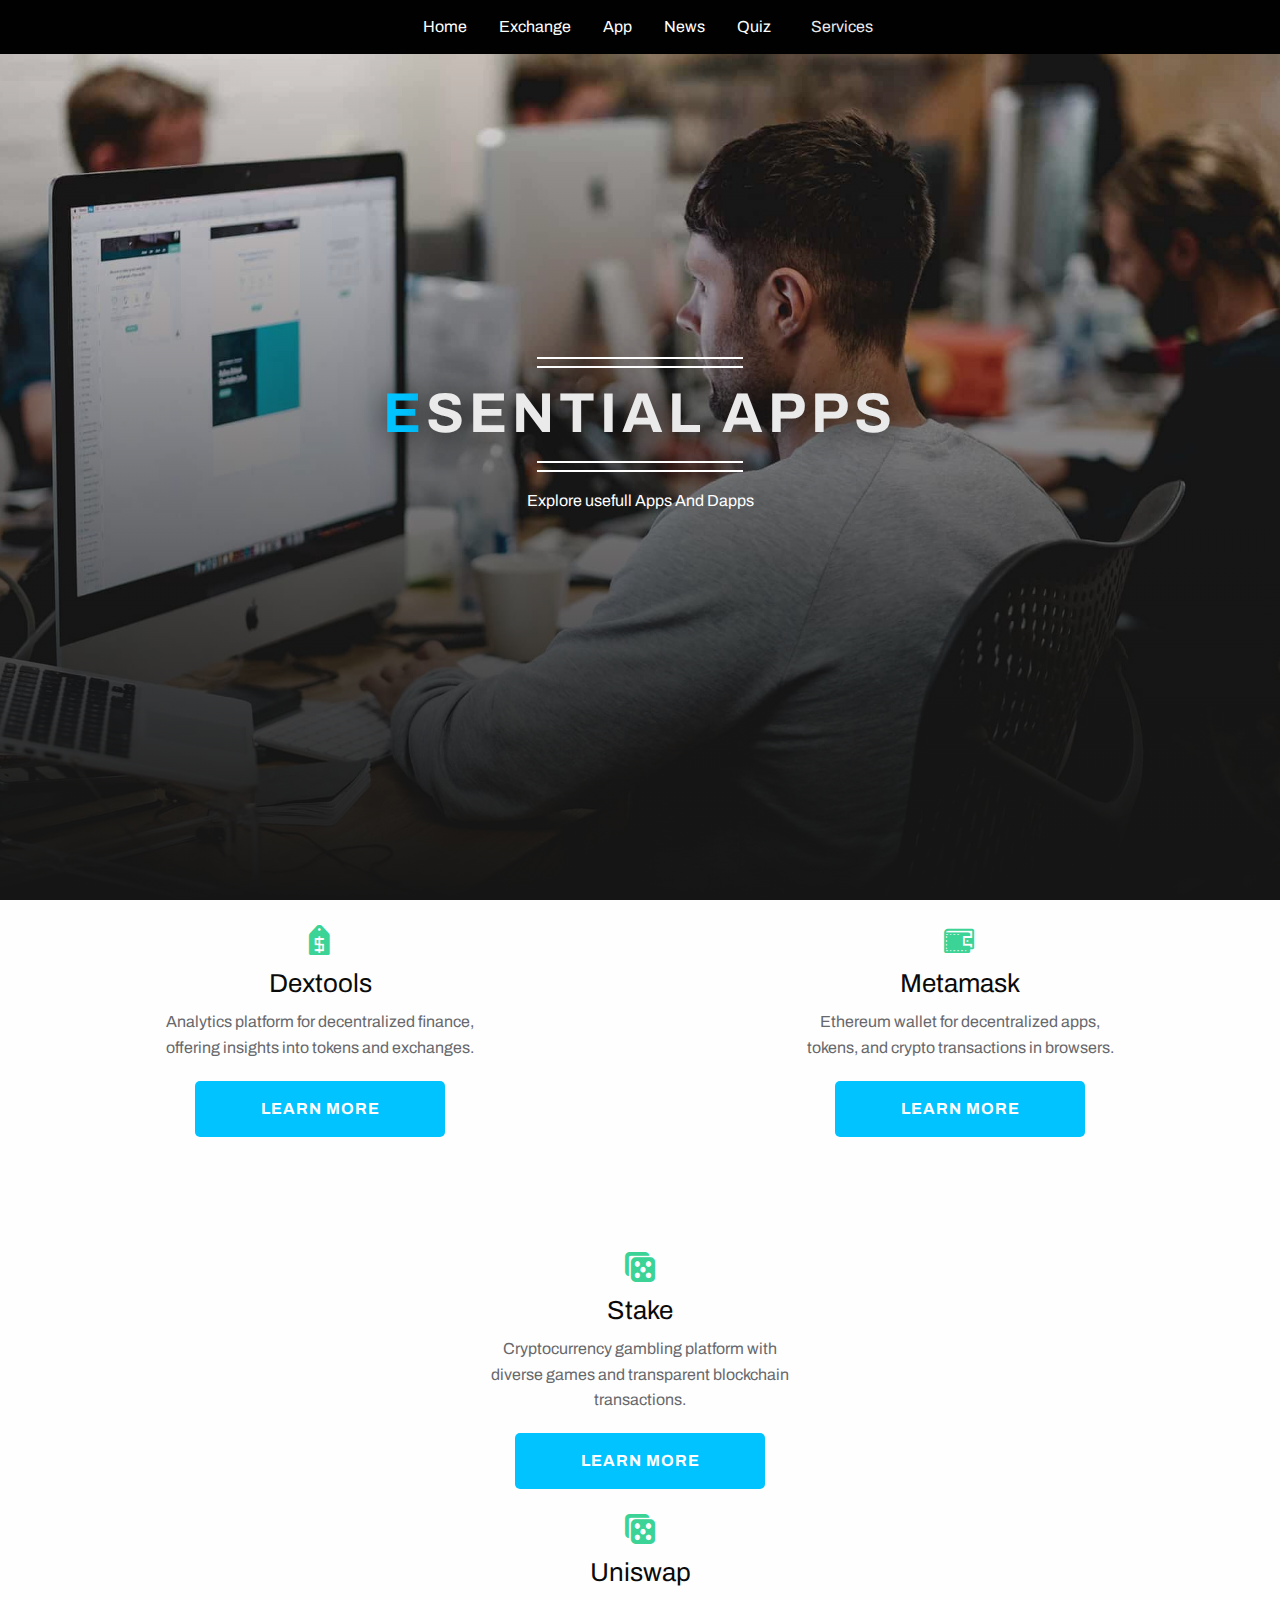
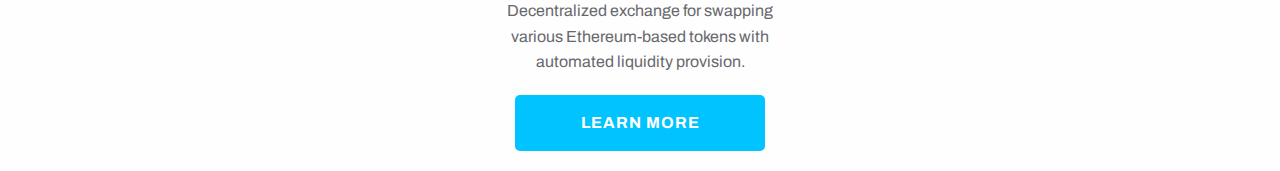
==== app.html @ aa42ee0e "Add files via upload" ====
<!DOCTYPE html>
<html lang="la">

<head>
  <meta charset="utf-8">
  <meta name="viewport" content="width=device-width, initial-scale=1.0">
  <meta name="generator" content="RSD 5.0.3541">
  <title>Services</title>
  <link rel="stylesheet" href="css/foundation.min.css">
  <link rel="stylesheet" href="css/wireframe-theme.min.css">
  <script>document.createElement( "picture" );</script>
  <script class="picturefill" async="async" src="js/picturefill.min.js"></script>
  <link rel="stylesheet" href="css/main.css">
  <link rel="stylesheet" href="https://fonts.googleapis.com/css?family=Archivo:400,500,b%7CRoboto">
</head>

<body class="no-js">
  <div class="container responsive-menu">
    <div class="container title-bar" data-responsive-toggle="realeutatemenu"><span class="glyph font-icon-menu button" data-responsive-menu="nav-menu" data-toggle=""><i class="coffeecup-icons-menu7"></i></span></div>
    <div class="container top-bar" id="realeutatemenu">
      <div class="container top-bar-left">
        <ul class="list-container menu dropdown">
          <li class="list-item-container menuitem">
            <a class="link-text menu-link" href="index.html">Home</a>
          </li>
          <li class="list-item-container menuitem">
            <a class="link-text menu-link smooth-scroll" href="exchange.html">Exchange</a>
          </li>
          <li class="list-item-container menuitem">
            <a class="link-text menu-link" href="app.html">App</a>
          </li>
          <li class="list-item-container menuitem">
            <a class="link-text menu-link smooth-scroll" href="News.html" title="">News</a>
          </li>
          <li class="list-item-container menuitem">
            <a class="link-text menu-link smooth-scroll" href="Quiz.html">Quiz</a>
          </li>
        </ul>
      </div>
      <a class="link-text text-link-1" href="services.html">&nbsp; &nbsp; &nbsp; &nbsp; Services</a>
    </div>
  </div>
  <div class="container hero-section-services">
    <div class="container header-image-holder">
      <div class="container large-container highlighted">
        <div class="rule">
          <hr>
        </div>
        <div class="rule">
          <hr>
        </div>
        <h1 class="main-heading" id="book-heading"><span class="heading-text-8">E</span><span class="heading-text-7">sential Apps</span></h1>
        <div class="rule">
          <hr>
        </div>
        <div class="rule">
          <hr>
        </div>
        <p class="paragraph intro-highlighted-paragraph">Explore usefull Apps And Dapps</p>
      </div>
    </div>
  </div>
  <div class="container spotlight">
    <div class="container spot"><span class="glyph font-icon-image"><i class="coffeecup-icons-price-tag"></i></span>
      <h2 class="payment-heading">Dextools</h2>
      <p class="paragraph payment-p">Analytics platform for decentralized finance, offering insights into tokens and exchanges.</p><a class="link-button hero-button" href="https://www.dextools.io/app/en/ether/pairs">Learn More</a>
    </div>
    <div class="container spot"><span class="glyph font-icon-image"><i class="coffeecup-icons-wallet"></i></span>
      <h2 class="payment-heading">Metamask</h2>
      <p class="paragraph payment-p">Ethereum wallet for decentralized apps, tokens, and crypto transactions in browsers.</p><a class="link-button hero-button" href="https://metamask.io/">Learn More</a>
    </div>
    </div>
    <div class="container spot"><span class="glyph font-icon-image"><i class="coffeecup-icons-dice"></i></span>
      <h2 class="payment-heading">Stake<br></h2>
      <p class="paragraph payment-p">Cryptocurrency gambling platform with diverse games and transparent blockchain transactions.</p><a class="link-button hero-button" href="stake.com/?c=BkEyIMTc">Learn More</a>
    </div>
    <div class="container spot"><span class="glyph font-icon-image"><i class="coffeecup-icons-dice"></i></span>
      <h2 class="payment-heading">Uniswap<br></h2>
      <p class="paragraph payment-p">Decentralized exchange for swapping various Ethereum-based tokens with automated liquidity provision.</p><a class="link-button hero-button" href="https://app.uniswap.org/">Learn More</a>
    </div>
  </div>
  </div>
  <script src="js/jquery.min.js"></script>
  <script src="js/outofview.js"></script>
  <script src="js/what-input.min.js"></script>
  <script src="js/foundation.min.js"></script>
  <script>$(document).foundation();</script>
<script>
$(function() {
    $('a[href*="#"]:not([href="#"])').click(function() {
        if (location.pathname.replace(/^\//,'') == this.pathname.replace(/^\//,'') && location.hostname == this.hostname) {
            var target = $(this.hash);
            target = target.length ? target : $('[name=' + this.hash.slice(1) +']');
            if (target.length) {
                $('html,body').animate({
                    scrollTop: target.offset().top
                }, 1000);
                return false;
            }
        }
    });
});
</script>
</body>

</html>
---- css/wireframe-theme.min.css ----
blockquote,body,button,dd,div,dl,dt,form,h1,h2,h3,h4,h5,h6,input,li,ol,p,pre,select,td,textarea,th,ul{font-family:'Helvetica Neue',Helvetica,Arial,sans-serif}body{border:none;max-width:none;margin:0 auto;position:relative;min-height:100vh}.row{border:none}.container,.container-fluid,.form-container,.link-container,.subgrid,[class*=callout]{min-width:10px}.link-container,label.label-container{display:block}li.list-item-link{width:auto;max-width:none;min-width:0;min-height:0;background-color:transparent}.responsive-picture{width:100%;overflow:hidden;max-width:200px;display:block}.responsive-picture picture{max-width:none;display:block;line-height:0}.responsive-picture img{width:100%;height:100%}.placeholder-hero{background-color:lightgrey;text-align:left;padding:10px 0 10px 20px}h1.hero-header{color:#464646}p.hero-tagline{color:#646464;font-style:normal;padding:0}.social-media{display:block}.social-media *{font-family:coffeecup-font-icons!important;color:#444;background-color:transparent}.social-media li{display:inline;padding:2px}.social-element{display:inline-block;text-align:center}.social-element a.social-label{text-align:center;font-family:Georgia,Times,'Times New Roman',serif;display:block}a.social-image{background-color:#525252;border-radius:3px;max-width:32px;display:inline-block}a.social-image img{margin:0 auto;display:block;width:100%;height:100%}span.text-element{display:block;line-height:1.2;font-size:.875em}a.glyph,span.glyph{display:block;text-decoration:none}a.glyph i,span.glyph i{line-height:1}.image-for-button{height:auto;overflow:hidden;width:100%;max-width:24px;display:inline-block;vertical-align:inherit}.image-for-button picture{max-width:none;height:auto;display:block;line-height:0}.image-for-button img{width:100%;height:100%}button.button-glyph,button.button-image{font-family:'Helvetica Neue',Helvetica,Arial,sans-serif}a.glyph-for-button,span.glyph-for-button{font-size:22px;text-decoration:none}a.glyph-for-button i,span.glyph-for-button i{line-height:1}a[class*=link-button] .image-for-button{vertical-align:middle}button[data-coffeebuilder-button][data-disabled]{opacity:.25;cursor:not-allowed}.responsive-video{position:relative;padding-bottom:56.25%;height:0;overflow:hidden;max-width:100%}.responsive-video.square{padding-bottom:120%;max-width:initial}.responsive-video embed,.responsive-video iframe,.responsive-video object{position:absolute;top:0;left:0;width:100%;height:100%}video{width:50%;background-color:#000}audio{display:inline-block;-webkit-box-sizing:border-box;box-sizing:border-box;background-color:transparent;padding:0 20px 30px;height:95px;width:50%;margin:10px}.responsive-map{position:relative;overflow:hidden;max-width:100%;width:100%;height:350px;min-height:50px;background-color:#dcdcdc}.responsive-map embed,.responsive-map iframe,.responsive-map object{position:absolute;top:0;left:0;width:100%;height:100%}a{-webkit-transition-delay:0s;transition-delay:0s;-webkit-transition-timing-function:ease;transition-timing-function:ease;-webkit-transition-duration:0s;transition-duration:0s;-webkit-transition-property:all;transition-property:all}a.link-image-1-1,a.link-image-1-2,a.link-image-2-1,a.link-image-3-2,a.link-image-4-3{display:block;max-width:200px}a.link-image-1-1 img,a.link-image-1-2 img,a.link-image-2-1 img,a.link-image-3-2 img,a.link-image-4-3 img{max-width:200px;width:100%;height:100%}.rule{padding:5px 0;width:100%;margin:7px 0}.rule hr{margin:0;padding:0;border:none;border-top:1px solid #ddd;width:100%;max-width:none}code{font-family:Consolas,monaco,monospace}form.paypal-button,form.paypal-image{display:inline-block;padding:0;overflow:hidden}form.paypal-button button{padding:.85em 1em;color:inherit;cursor:inherit;display:block;margin:0;width:100%;height:100%}form.paypal-image input[type=image]{width:100%;margin:0}.bg-full-screen-container{position:fixed;top:0;right:0;bottom:0;left:0;z-index:-100;overflow:hidden}video.full-screen-video{position:absolute;top:0;right:0;bottom:0;left:0;z-index:-100;width:100%;height:100%;background-color:transparent;object-fit:cover}.bg-content-size-container{position:relative;display:block;overflow:hidden;margin:0;min-height:100px;width:100%}video.content-size-video{position:absolute;top:0;right:0;bottom:0;left:0;z-index:-1;width:100%;height:100%;background-color:transparent;object-fit:cover}.button.dropdown{border-top-style:none;border-top-color:inherit}.button.dropdown::after{border-color:transparent;border-top-color:inherit}.button.dropdown.hollow.alert::after,.button.dropdown.hollow.primary::after,.button.dropdown.hollow.secondary::after,.button.dropdown.hollow.success::after,.button.dropdown.hollow.warning::after,.button.dropdown.hollow::after{border-top-color:inherit}.accordion-menu .is-accordion-submenu-parent:not(.has-submenu-toggle)>a::after,.submenu-toggle::after{border-color:transparent;border-top-color:inherit}.drilldown .is-drilldown-submenu-parent>a::after,.drilldown.align-left .is-drilldown-submenu-parent>a::after{border-color:transparent;border-left-color:inherit}.drilldown .js-drilldown-back>a::before,.drilldown.align-right .is-drilldown-submenu-parent>a::after{border-color:transparent;border-right-color:inherit}.dropdown.menu>li.is-dropdown-submenu-parent>a::after{border-color:transparent;border-top-color:inherit}.dropdown.menu.vertical>li.opens-left>a::after{border-color:transparent;border-right-color:inherit}.dropdown.menu.vertical>li.opens-right>a::after{border-color:transparent;border-left-color:inherit}.dropdown.menu.medium-horizontal>li.is-dropdown-submenu-parent>a::after{border-color:transparent;border-top-color:inherit}.dropdown.menu.medium-vertical>li.opens-left>a::after{border-color:transparent;border-right-color:inherit}.dropdown.menu.medium-vertical>li.opens-right>a::after{border-color:transparent;border-left-color:inherit}.dropdown.menu.large-horizontal>li.is-dropdown-submenu-parent>a::after{border-color:transparent;border-top-color:inherit}.dropdown.menu.large-vertical>li.opens-left>a::after{border-color:transparent;border-right-color:inherit}.dropdown.menu.large-vertical>li.opens-right>a::after{border-color:transparent;border-left-color:inherit}.is-dropdown-submenu .is-dropdown-submenu-parent.opens-left>a::after{border-color:transparent;border-right-color:inherit}.is-dropdown-submenu .is-dropdown-submenu-parent.opens-right>a::after{border-color:transparent;border-left-color:inherit}.tooltip.bottom::before{border-color:transparent;border-bottom-color:inherit}.tooltip.top::before{border-color:transparent;border-top-color:inherit}.tooltip.left::before{border-color:transparent;border-left-color:inherit}.tooltip.right::before{border-color:transparent;border-right-color:inherit}textarea{resize:none}input[type=range]{display:block;width:100%;margin:0 0 1rem;height:2.4375rem}.label-container span.text-element{display:inline-block;font-size:1em}.container.sd-four-cols,.container.sd-three-cols,.container.sd-two-cols{display:grid;max-width:75rem;padding-right:.625rem;padding-left:.625rem;margin-right:auto;margin-left:auto}@media screen and (min-width:40rem){.container.sd-four-cols,.container.sd-three-cols,.container.sd-two-cols{padding-right:.9375rem;padding-left:.9375rem;grid-column-gap:1.875rem}.container.sd-two-cols{grid-template-columns:1fr 1fr}.container.sd-three-cols{grid-template-columns:1fr 1fr 1fr}.container.sd-four-cols{grid-template-columns:1fr 1fr;grid-template-rows:auto auto}}@media screen and (min-width:64rem){.container.sd-four-cols{grid-template-columns:1fr 1fr 1fr 1fr}}
---- css/main.css ----
/* Text Elements */

h1 {
  color: #000;
  text-align: center;
  font-weight: 700;
  font-family: 'Archivo', sans-serif;
}

h1.main-heading {
  color: #ffc680;
  text-transform: uppercase;
  text-shadow: #151515 2px 2px 30px;
  letter-spacing: 5px;
  font-variant: normal;
  font-size: 2.5rem;
}

h1#book-heading {
  font-size: 8vw;
}

h1 span.heading-text-1 {
  color: #eaeaea;
}

h1 span.heading-text-2 {
  color: #3cb8ff;
}

h1 span.heading-text-4 {
  color: #00c3ff;
}

h1 span.heading-text-5 {
  color: #eaeaea;
}


h1 span.heading-text-7 {
  color: #eaeaea;
}

h1 span.heading-text-8 {
  color: #00c3ff;
}

h2.info-title {
  color: #ffc680;
  text-align: center;
  font-weight: 500;
  font-size: 26px;
  font-family: 'Archivo', sans-serif;
}

h2.offer-heading {
  color: #eaeaea;
  text-align: center;
  font-weight: 700;
  font-size: 36px;
  font-family: 'Archivo', sans-serif;
}

.heading-text-7 {
  display: inline-block;
  text-align: center;
  font-weight: 700;
  margin: 0;
  padding: 0;
  color: var(--text-color);
  --text-color: #000000; /* Default text color */
  font-family: 'Archivo', sans-serif;
}

h2.info-title.quote-heading {
  padding-top: 3rem;
  padding-bottom: 3rem;
}

h2 span.heading-text-3 {
  color: #000000;
  font-weight: 700;
  font-family: 'Archivo', sans-serif;
  
}
h2 span.headunderinfo {
  margin-right: auto;
  margin-left:250px;
  text-align: center;
  font-weight: 700;
  max-width: 800px;
  color: #000000;
  font-size: 20px;
  
}
h2 span.heading-text-6 {
  color: #000000;
}

h2.payment-heading {
  text-align: center;
  font-family: 'Archivo', sans-serif;
}

h2 span.heading-text-9 {
  color: #000000;
}

h2 span.heading-text-10 {
  color: #00c3ff;
}

h3.blog-heading {
  color: #3cd397;
  text-align: center;
  font-weight: 300;
  font-size: 24px;
  font-family: 'Archivo', sans-serif;
}

h4.benefit-type {
  padding-bottom: .3125rem;
  color: #000000;
  text-align: center;
  font-weight: 300;
  font-variant: normal;
  font-size: 26px;
  font-family: 'Archivo', sans-serif;
}

h4.news-heading {
  padding-top: .625rem;
  color: #595959;
  text-align: center;
  font-family: 'Archivo', sans-serif;
}

h4 {
  font-size: 25px;
}

h5 {
  color: #fff;
  text-align: center;
  font-family: 'Roboto', sans-serif;
}

h5.citation {
  color: #3cd397;
  text-align: center;
  font-size: 1.25rem;
  font-family: 'Archivo', sans-serif;
}

p.paragraph {
  color: #adadad;
  text-align: center;
  font-weight: 400;
  font-size: 16px;
  font-family: 'Archivo', sans-serif;
}

p.paragraph.benefit-paragraph {
  color: #adadad;
  font-size: 1.58rem;
}

p.paragraph.dark-parargraph {
  margin-bottom: 1.25rem;
  color: #575757;
}

p.paragraph.intro-highlighted-paragraph {
  margin-top: 1rem;
  margin-bottom: 0;
  padding-bottom: 0;
  color: #fff;
}

p.paragraph.services-paragraph {
  margin-right: auto;
  margin-left: auto;
  max-width: 800px;
  color: #000000;
}

p.paragraph.payment-p {
  max-width: 1200px;
  color: #67686c;
}

span.text-element.quote {
  padding-top: .3125rem;
  color: #3cd397;
  text-align: center;
  font-weight: 700;
  font-size: 2.065rem;
  font-family: Garamond, Baskerville, 'Baskerville Old Face', 'Hoefler Text', 'Times New Roman', serif;
}

a.link-text.menu-link {
  color: #fff;
  font-weight: 400;
  font-size: 16px;
  font-family: 'Archivo', sans-serif;
}

a.link-text.text-link {
  display: block;
  margin-right: auto;
  margin-left: auto;
  color: #3cd397;
  text-align: center;
  font-weight: 300;
  font-family: 'Archivo', sans-serif;
}

a.link-text.text-link-1 {
  color: #eaeaea;
  font-family: 'Archivo', sans-serif;
}

a.link-text.menu-link:hover {
  color: #ffc680;
  font-size: 16px;
}

/* Interaction Elements */

a.link-button.appointment-button {
  display: block;
  margin-top: 20px;
  margin-right: auto;
  margin-left: auto;
  padding: 15px;
  max-width: 250px;
  border: .0625rem solid #3ffdb1;
  border-radius: 5px;
  background-color: #00c3ff;
  color: #fff;
  text-align: center;
  font-weight: 700;
  font-size: 17px;
}

a.link-button {
  font-family: 'Archivo', sans-serif;
}

a.link-button.hero-button {
  display: block;
  margin-top: 20px;
  margin-right: auto;
  margin-left: auto;
  padding: 16px;
  max-width: 250px;
  width: 100%;
  border: 0 solid #3ffdb1;
  border-radius: 5px;
  background-color: #00c3ff;
  color: #fff;
  text-align: center;
  text-transform: uppercase;
  letter-spacing: 1px;
  font-weight: 700;
  font-size: 16px;
}

a.link-button.appointment-button:hover {
  border-color: #0fb674;
  background-color: #2dbd84;
}

a.link-button.hero-button:hover {
  border-color: #0fb674;
  background-color: #2dbd84;
}

/* Layout Elements */

body.dark-body {
  background-color: #151515;
}

.container.title-bar {
  display: block;
  margin-right: auto;
  margin-left: auto;
  background-color: transparent;
}

.container#realeutatemenu {
  display: none;
}

.container.top-bar-left {
  float: left;

  -webkit-box-flex: 1;
  -webkit-flex: auto;
     -moz-box-flex: 1;
      -ms-flex: auto;
          flex: auto;
}

.container.responsive-menu {
  position: absolute;
  top: 0;
  right: 0;
  left: 0;
  display: -webkit-box;
  display: -webkit-flex;
  display:    -moz-box;
  display: -ms-flexbox;
  display:         flex;
  -webkit-flex-direction: column;
      -ms-flex-direction: column;
          flex-direction: column;
  -ms-flex-pack: end;
  -ms-flex-align: end;
  background-color: #010101;

  -webkit-box-orient: vertical;
  -webkit-box-direction: normal;
     -moz-box-orient: vertical;
     -moz-box-direction: normal;
  -webkit-box-pack: end;
  -webkit-justify-content: flex-end;
     -moz-box-pack: end;
          justify-content: flex-end;
  -webkit-box-align: end;
  -webkit-align-items: flex-end;
     -moz-box-align: end;
          align-items: flex-end;
}

.container.top-bar {
  margin-right: auto;
  margin-left: auto;
  background-color: transparent;
}

.container.hidden-column {
  display: none;
  margin-top: 1.25rem;
  padding-top: 1.25rem;
  padding-bottom: 1.25rem;
  border-radius: 10px;
  background-color: #fff;
}

.container.discount-container {
  margin-right: auto;
  margin-left: auto;
  padding: 50px 20px 50px 30px;
  max-width: 800px;
  background-color: rgba(2, 2, 2, .66);
}

.container.FNX {
  display: -webkit-box;
  display: -webkit-flex;
  display:    -moz-box;
  display: -ms-flexbox;
  display:         flex;
  -webkit-flex-direction: column;
      -ms-flex-direction: column;
          flex-direction: column;
  -ms-flex-pack: center;
  -ms-flex-align: stretch;
  min-height: 80vh;
  background-color: #000;
  background-image: -webkit-linear-gradient(bottom, rgba(21, 21, 21, 1) 0%, rgba(29, 30, 33, 0) 100%), url('../images/FNX.jpg');
  background-image:    -moz-linear-gradient(bottom, rgba(21, 21, 21, 1) 0%, rgba(29, 30, 33, 0) 100%), url('../images/FNX.jpg');
  background-image:      -o-linear-gradient(bottom, rgba(21, 21, 21, 1) 0%, rgba(29, 30, 33, 0) 100%), url('../images/FNX.jpg');
  background-image:         linear-gradient(0deg, rgba(21, 21, 21, 1) 0%, rgba(29, 30, 33, 0) 100%), url('../images/FNX.jpg');
  background-attachment: scroll, fixed;
  background-position: left top, center center;
  background-clip: border-box, border-box;
  background-origin: padding-box, padding-box;
  background-size: auto auto, cover;
  background-repeat: no-repeat, no-repeat;

  background-blend-mode: normal, normal;
  -webkit-box-orient: vertical;
  -webkit-box-direction: normal;
     -moz-box-orient: vertical;
     -moz-box-direction: normal;
  -webkit-box-align: stretch;
  -webkit-align-items: stretch;
     -moz-box-align: stretch;
          align-items: stretch;
  -webkit-box-pack: center;
  -webkit-justify-content: center;
     -moz-box-pack: center;
          justify-content: center;
}
.container.header-region {
  display: -webkit-box;
  display: -webkit-flex;
  display:    -moz-box;
  display: -ms-flexbox;
  display:         flex;
  -webkit-flex-direction: column;
      -ms-flex-direction: column;
          flex-direction: column;
  -ms-flex-pack: center;
  -ms-flex-align: stretch;
  min-height: 80vh;
  background-color: #000;
  background-image: -webkit-linear-gradient(bottom, rgba(21, 21, 21, 1) 0%, rgba(29, 30, 33, 0) 100%), url('../images/Backkghround.jpg');
  background-image:    -moz-linear-gradient(bottom, rgba(21, 21, 21, 1) 0%, rgba(29, 30, 33, 0) 100%), url('../images/Backkghround.jpg');
  background-image:      -o-linear-gradient(bottom, rgba(21, 21, 21, 1) 0%, rgba(29, 30, 33, 0) 100%), url('../images/Backkghround.jpg');
  background-image:         linear-gradient(0deg, rgba(21, 21, 21, 1) 0%, rgba(29, 30, 33, 0) 100%), url('../images/Backkghround.jpg');
  background-attachment: scroll, fixed;
  background-position: left top, center center;
  background-clip: border-box, border-box;
  background-origin: padding-box, padding-box;
  background-size: auto auto, cover;
  background-repeat: no-repeat, no-repeat;

  background-blend-mode: normal, normal;
  -webkit-box-orient: vertical;
  -webkit-box-direction: normal;
     -moz-box-orient: vertical;
     -moz-box-direction: normal;
  -webkit-box-align: stretch;
  -webkit-align-items: stretch;
     -moz-box-align: stretch;
          align-items: stretch;
  -webkit-box-pack: center;
  -webkit-justify-content: center;
     -moz-box-pack: center;
          justify-content: center;
}

.container.book-offer {
  padding-top: 90px;
  padding-bottom: 90px;
  max-width: none;
  background-color: #3ffdb1;
  background-image: url('../images/annie-spratt-608001-unsplash-%281%29.jpg');
  background-attachment: scroll;
  background-position: center center;
  background-clip: border-box;
  background-origin: padding-box;
  background-size: cover;
  background-repeat: no-repeat;
  opacity: .98;

  background-blend-mode: normal;
}

.container.info {
  margin-top: -20px;
  margin-bottom: 120px;
}

.container.secondary {
  margin: 90px auto;
}

.container.spotlight {
  display: -webkit-box;
  display: -webkit-flex;
  display:    -moz-box;
  display: -ms-flexbox;
  display:         flex;
  -webkit-flex-direction: row;
      -ms-flex-direction: row;
          flex-direction: row;
  -ms-flex-pack: center;
  -ms-flex-align: center;
  margin-bottom: 90px;

  -webkit-box-orient: horizontal;
  -webkit-box-direction: normal;
     -moz-box-orient: horizontal;
     -moz-box-direction: normal;
  -webkit-flex-wrap: wrap;
      -ms-flex-wrap: wrap;
          flex-wrap: wrap;
  -webkit-box-pack: center;
  -webkit-justify-content: center;
     -moz-box-pack: center;
          justify-content: center;
  -webkit-box-align: center;
  -webkit-align-items: center;
     -moz-box-align: center;
          align-items: center;
}

.container.spot {
  margin: 20px auto;
  padding-right: 0;
  padding-left: 0;
  width: 90%;
}

.container.blog {
  display: -webkit-box;
  display: -webkit-flex;
  display:    -moz-box;
  display: -ms-flexbox;
  display:         flex;
  -webkit-flex-direction: column;
      -ms-flex-direction: column;
          flex-direction: column;
  -ms-flex-align: center;
  padding-top: 30px;
  padding-bottom: 40px;
  background-color: transparent;

  -webkit-box-orient: vertical;
  -webkit-box-direction: normal;
     -moz-box-orient: vertical;
     -moz-box-direction: normal;
  -webkit-box-align: center;
  -webkit-align-items: center;
     -moz-box-align: center;
          align-items: center;
}

.container.blog-card {
  margin: 20px auto;
  padding: 30px 12px 20px;
  width: 90%;
  border-radius: 5px;
  background-color: #fff;
}

.container.card-inner {
  float: none;
}

.container.quotes-section {
  margin-top: 90px;
  margin-bottom: 50px;
}

.container.quote-cards-holder {
  display: -webkit-box;
  display: -webkit-flex;
  display:    -moz-box;
  display: -ms-flexbox;
  display:         flex;
  -webkit-flex-direction: column;
      -ms-flex-direction: column;
          flex-direction: column;
  -ms-flex-align: center;
  margin-bottom: 20px;

  -webkit-box-orient: vertical;
  -webkit-box-direction: normal;
     -moz-box-orient: vertical;
     -moz-box-direction: normal;
  -webkit-box-align: center;
  -webkit-align-items: center;
     -moz-box-align: center;
          align-items: center;
}

.container.quote-card {
  margin: 20px 16px;
  padding: 10px 20px 0;
  max-width: 400px;
  border-radius: 5px;
  background-color: #e9e9e9;
  box-shadow: rgba(0, 0, 0, .5) 5px 5px 10px 0;
}

.container.highlighted-heading {
  display: -webkit-box;
  display: -webkit-flex;
  display:    -moz-box;
  display: -ms-flexbox;
  display:         flex;
  -webkit-flex-direction: column;
      -ms-flex-direction: column;
          flex-direction: column;
  -ms-flex-pack: center;
  -ms-flex-align: center;
  margin: 2rem auto;
  padding: 1rem;
  min-height: 600px;
  max-width: 1000px;
  background-color: transparent;

  -webkit-box-orient: vertical;
  -webkit-box-direction: normal;
     -moz-box-orient: vertical;
     -moz-box-direction: normal;
  -webkit-flex-wrap: wrap;
      -ms-flex-wrap: wrap;
          flex-wrap: wrap;
  -webkit-box-pack: center;
  -webkit-justify-content: center;
     -moz-box-pack: center;
          justify-content: center;
  -webkit-box-align: center;
  -webkit-align-items: center;
     -moz-box-align: center;
          align-items: center;
  -webkit-align-content: center;
  -ms-flex-line-pack: center;
          align-content: center;
}

.container.large-container {
  margin-right: auto;
  margin-left: auto;
  padding-top: 2.5rem;
  padding-bottom: 4.375rem;
  max-width: 50rem;
}

.container.highlighted.large-container {
  margin-top: 2.5rem;
  margin-bottom: 4.375rem;
  padding-top: 3.125rem;
  padding-bottom: 1.875rem;
  max-width: 2000px;
  background-color: transparent;
}

.container.highlighted {
  margin: 70px auto;
  max-width: 400px;
  background-color: rgba(9, 8, 8, .47);
}

.container.header-image-holder {
  display: -webkit-box;
  display: -webkit-flex;
  display:    -moz-box;
  display: -ms-flexbox;
  display:         flex;
  -webkit-flex-direction: column;
      -ms-flex-direction: column;
          flex-direction: column;
  -ms-flex-pack: center;
  -ms-flex-align: center;
  padding-top: 50px;
  padding-bottom: 50px;
  min-height: 100%;
  background-image: none;
  background-attachment: scroll;
  background-position: left top;
  background-clip: border-box;
  background-origin: padding-box;
  background-size: 0 0;
  background-repeat: no-repeat;

  background-blend-mode: normal;
  -webkit-box-align: center;
  -webkit-align-items: center;
     -moz-box-align: center;
          align-items: center;
  -webkit-box-pack: center;
  -webkit-justify-content: center;
     -moz-box-pack: center;
          justify-content: center;
  -webkit-box-orient: vertical;
  -webkit-box-direction: normal;
     -moz-box-orient: vertical;
     -moz-box-direction: normal;
}

.container.hero-section-services {
  display: -webkit-box;
  display: -webkit-flex;
  display:    -moz-box;
  display: -ms-flexbox;
  display:         flex;
  -webkit-flex-direction: column;
      -ms-flex-direction: column;
          flex-direction: column;
  -ms-flex-pack: center;
  -ms-flex-align: stretch;
  min-height: 100vh;
  background-color: #000;
  background-image: -webkit-linear-gradient(bottom, rgba(21, 21, 21, 1) 0%, rgba(29, 30, 33, 0) 100%), url('../images/studio-republic-644339-unsplash-%281%29.jpg');
  background-image:    -moz-linear-gradient(bottom, rgba(21, 21, 21, 1) 0%, rgba(29, 30, 33, 0) 100%), url('../images/studio-republic-644339-unsplash-%281%29.jpg');
  background-image:      -o-linear-gradient(bottom, rgba(21, 21, 21, 1) 0%, rgba(29, 30, 33, 0) 100%), url('../images/studio-republic-644339-unsplash-%281%29.jpg');
  background-image:         linear-gradient(0deg, rgba(21, 21, 21, 1) 0%, rgba(29, 30, 33, 0) 100%), url('../images/studio-republic-644339-unsplash-%281%29.jpg');
  background-attachment: scroll, fixed;
  background-position: left top, center center;
  background-clip: border-box, border-box;
  background-origin: padding-box, padding-box;
  background-size: auto auto, cover;
  background-repeat: no-repeat, no-repeat;

  background-blend-mode: normal, normal;
  -webkit-box-orient: vertical;
  -webkit-box-direction: normal;
     -moz-box-orient: vertical;
     -moz-box-direction: normal;
  -webkit-box-align: stretch;
  -webkit-align-items: stretch;
     -moz-box-align: stretch;
          align-items: stretch;
  -webkit-box-pack: center;
  -webkit-justify-content: center;
     -moz-box-pack: center;
          justify-content: center;
}

.container.blog-card:hover {
  position: relative;
  top: -2px;
}

ul.list-container.dropdown.menu {
  -ms-flex-pack: center;
  background-color: transparent;

  -webkit-flex-wrap: wrap;
      -ms-flex-wrap: wrap;
          flex-wrap: wrap;
  -webkit-box-pack: center;
  -webkit-justify-content: center;
     -moz-box-pack: center;
          justify-content: center;
}

div.responsive-picture.news-images {
  margin-right: auto;
  margin-left: auto;
  max-width: none;
  border-width: 0;
  border-style: solid;
  border-radius: 8px;
  background-image: none;
  background-attachment: scroll;
  background-position: left top;
  background-clip: border-box;
  background-origin: padding-box;
  background-size: 0 0;
  background-repeat: no-repeat;

  background-blend-mode: normal;
}

span.glyph.font-icon-menu {
  display: inline-block;
  clear: right;
  margin-right: 1%;
  color: #fff;
  vertical-align: middle;
  font-size: 1.5625rem;
  line-height: 0;
}

.rule hr {
  border-top-width: .125rem;
  border-top-color: #fefefe;
}

.rule {
  margin-top: 0;
  margin-right: auto;
  margin-left: auto;
  padding-top: 0;
  padding-bottom: 0;
  width: 40%;
}

span.glyph.button.font-icon-menu {
  margin-bottom: 0;
  padding: 0;
  background-color: transparent;
}

span.glyph.font-icon-image {
  border-color: #3cd397;
  color: #3cd397;
  text-align: center;
  font-size: 30px;
}

span.glyph.button.font-icon-menu:hover {
  color: #5cf000;
}

@media screen and (min-width: 40rem) {
  /* Text Elements */

  h1#book-heading {
    font-size: 3.5rem;
  }

  h2.payment-heading {
    font-size: 1.625rem;
  }

  h3.blog-heading {
    font-size: 1.5rem;
  }

  h4.news-heading {
    font-size: 1.125rem;
  }

  h4.benefit-type {
    font-size: 20px;
  }

  p.paragraph.benefit-paragraph {
    font-size: 18px;
    line-height: 1;
  }

  /* Layout Elements */

  .container.title-bar {
    display: none;
  }

  .container#realeutatemenu {
    display: -webkit-box;
    display: -webkit-flex;
    display:    -moz-box;
    display: -ms-flexbox;
    display:         flex;
  }

  .container.top-bar-left {
    padding-top: 0;
  }

  .container.top-bar {
    background-color: transparent;
  }

  .container.book-offer {
    background-attachment: fixed, fixed;
    background-position: center top, center top;
    background-clip: border-box, border-box;
    background-origin: padding-box, padding-box;
    background-size: cover, cover;
    background-repeat: no-repeat, no-repeat;
  }

  .container.spotlight {
    -webkit-flex-direction: row;
        -ms-flex-direction: row;
            flex-direction: row;
    -ms-flex-pack: distribute;

    -webkit-box-orient: horizontal;
    -webkit-box-direction: normal;
       -moz-box-orient: horizontal;
       -moz-box-direction: normal;
    -webkit-flex-wrap: wrap;
        -ms-flex-wrap: wrap;
            flex-wrap: wrap;
    -webkit-justify-content: space-around;
            justify-content: space-around;
  }

  .container.spot {
    padding-right: 10px;
    padding-left: 10px;
    width: 50%;
  }

  .container.blog {
    -webkit-flex-direction: row;
        -ms-flex-direction: row;
            flex-direction: row;
    -ms-flex-pack: distribute;
    padding-bottom: 40px;

    -webkit-box-orient: horizontal;
    -webkit-box-direction: normal;
       -moz-box-orient: horizontal;
       -moz-box-direction: normal;
    -webkit-justify-content: space-around;
            justify-content: space-around;
  }

  .container.blog-card {
    width: 40%;
    border-radius: 8px;
  }

  .container.quote-cards-holder {
    -webkit-flex-direction: row;
        -ms-flex-direction: row;
            flex-direction: row;
    -ms-flex-pack: center;

    -webkit-box-orient: horizontal;
    -webkit-box-direction: normal;
       -moz-box-orient: horizontal;
       -moz-box-direction: normal;
    -webkit-box-pack: center;
    -webkit-justify-content: center;
       -moz-box-pack: center;
            justify-content: center;
    -webkit-flex-wrap: wrap;
        -ms-flex-wrap: wrap;
            flex-wrap: wrap;
  }

  .container.quote-card {
    display: block;
    -ms-flex-pack: start;
    -ms-flex-align: start;
    margin-top: 20px;
    margin-bottom: 20px;
    width: 50%;

    -webkit-box-pack: start;
    -webkit-justify-content: flex-start;
       -moz-box-pack: start;
            justify-content: flex-start;
    -webkit-box-align: start;
    -webkit-align-items: flex-start;
       -moz-box-align: start;
            align-items: flex-start;
  }

  .container.header-region {
    background-color: #000;
  }

  .container.header-image-holder {
    padding-bottom: 50px;
    background-position: center top;
  }

  .container.hero-section-services {
    background-color: #000;
  }

  ul.list-container.dropdown.menu {
    background-color: transparent;
  }
}

@media screen and (min-width: 64rem) {
  /* Text Elements */

  h3.blog-heading {
    font-size: 1.25rem;
  }

  h4.benefit-type {
    font-size: 22px;
  }

  h4.news-heading {
    display: block;
    margin-right: auto;
    margin-left: auto;
    padding-top: .5rem;
    font-size: 1.0625rem;
  }

  p.paragraph.benefit-paragraph {
    font-size: 18px;
    line-height: 1;
  }

  /* Interaction Elements */

  a.link-button {
    font-family: 'Archivo', sans-serif;
  }

  a.link-button.appointment-button {
    border-color: #3ffdb1;
  }

  a.link-button.hero-button {
    border-color: #3ffdb1;
  }

  /* Layout Elements */

  .container.top-bar-left {
    padding-top: 0;
  }

  .container.book-offer {
    background-color: #3ffdb1;
    background-image: url('../images/annie-spratt-608001-unsplash-%281%29.jpg');
    background-attachment: fixed;
    background-position: center center;
    background-clip: border-box;
    background-origin: padding-box;
    background-size: cover;
    background-repeat: no-repeat;

    background-blend-mode: normal;
  }
  .container.sevices {
    background-image: url('../images/FNX.jpg');

  }
  .container.spot {
    padding-right: 0;
    padding-left: 0;
    width: 25%;
  }

  .container.quote-cards-holder {
    margin-right: auto;
    margin-bottom: 20px;
    margin-left: auto;
    padding-bottom: 20px;
  }

  .container.header-region {
    background-position: center center;
  }

  .container.discount-container {
    max-width: 1000px;
  }

  .container.large-container {
    float: none;
  }

  .container.header-image-holder {
    padding-top: 50px;
    padding-bottom: 70px;
    background-position: center center;
    background-size: cover;
  }

  .container.hero-section-services {
    background-position: center center;
  }

  .container.blog-card:hover {
    position: relative;
    top: -2px;
  }

  div.responsive-picture.news-images {
    display: inline-block;
    margin-right: 0;
    margin-left: 0;
    max-width: none;
  }
}
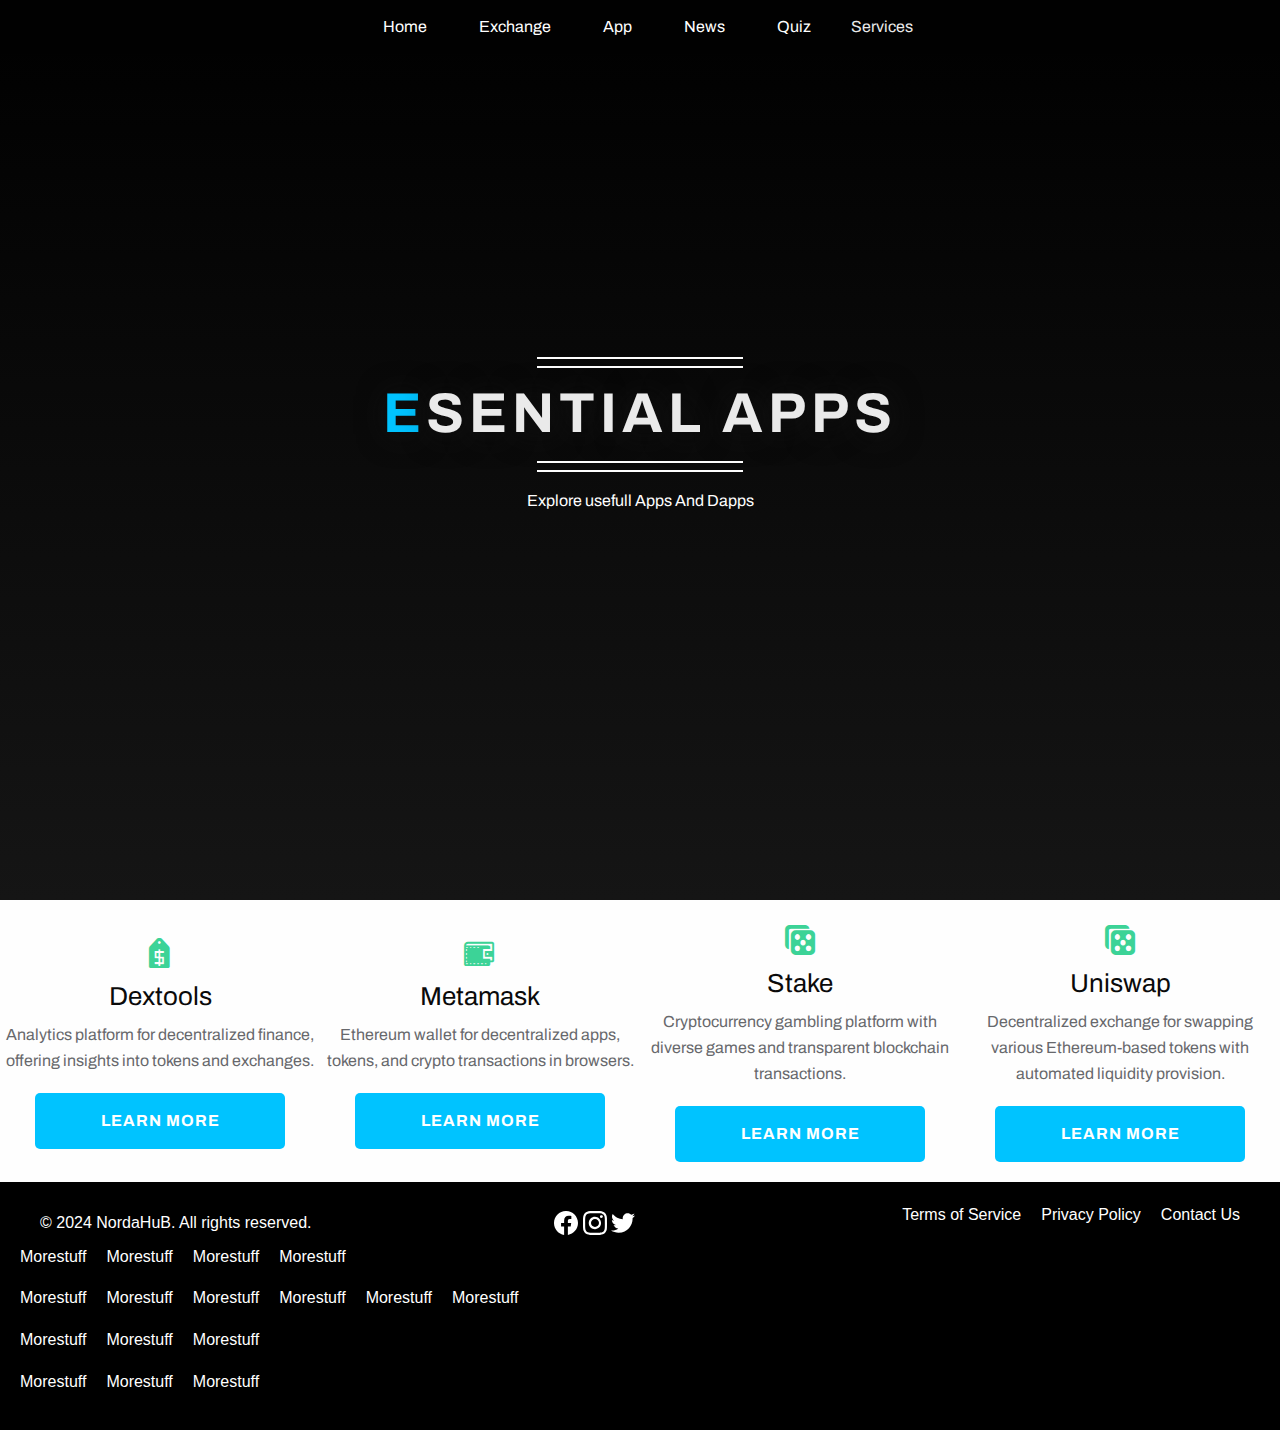
==== commit 10aa7dcc: "Add files via upload" ====
--- a/app.html
+++ b/app.html
@@ -69,10 +69,13 @@
       <h2 class="payment-heading">Metamask</h2>
       <p class="paragraph payment-p">Ethereum wallet for decentralized apps, tokens, and crypto transactions in browsers.</p><a class="link-button hero-button" href="https://metamask.io/">Learn More</a>
     </div>
-    </div>
+    <Div>
+
+
+    </Div>
     <div class="container spot"><span class="glyph font-icon-image"><i class="coffeecup-icons-dice"></i></span>
       <h2 class="payment-heading">Stake<br></h2>
-      <p class="paragraph payment-p">Cryptocurrency gambling platform with diverse games and transparent blockchain transactions.</p><a class="link-button hero-button" href="stake.com/?c=BkEyIMTc">Learn More</a>
+      <p class="paragraph payment-p">Cryptocurrency gambling platform with diverse games and transparent blockchain transactions.</p><a class="link-button hero-button" href="https://stake.com/?c=BkEyIMTc">Learn More</a>
     </div>
     <div class="container spot"><span class="glyph font-icon-image"><i class="coffeecup-icons-dice"></i></span>
       <h2 class="payment-heading">Uniswap<br></h2>
@@ -101,6 +104,56 @@
     });
 });
 </script>
+
+  <footer>
+    <div class="footer-content">
+      <p>&copy; 2024 NordaHuB. All rights reserved.</p>
+      <div class="social-links">
+        <a href="#" target="_blank"><img src="images\social-facebook-icon.svg" alt=""></a>
+        <a href="#" target="_blank"><img src="images\social-instagram-icon.svg" alt=""></a>
+        <a href="#" target="_blank"><img src="images/social-twitter-icon.svg" alt=""></a>
+        <a href="#" target="_blank"><img src="telegram-icon.png" alt=""></a>
+      </div>
+      <ul>
+        <li><a href="#">Terms of Service</a></li>
+        <li><a href="#">Privacy Policy</a></li>
+        <li><a href="#">Contact Us</a></li>
+      </ul>
+    </div>
+    <div>
+      <ul>
+      <li><a href="">Morestuff</a></li>
+      <li><a href="">Morestuff</a></li>
+
+      <li><a href="">Morestuff</a></li>
+      <li><a href="">Morestuff</a></li>
+      </ul>
+    </div>
+    <div>
+      <ul>
+      <li><a href="">Morestuff</a></li>
+      <li><a href="">Morestuff</a></li>
+      <li><a href="">Morestuff</a></li>
+      <li><a href="">Morestuff</a></li>
+      <li><a href="">Morestuff</a></li>
+      <li><a href="">Morestuff</a></li>
+      </ul>
+    </div>
+    <div>
+      <ul>
+      <li><a href="">Morestuff</a></li>
+      <li><a href="">Morestuff</a></li>
+      <li><a href="">Morestuff</a></li>
+      </ul>
+    </div>
+    <div>
+      <ul>
+      <li><a href="">Morestuff</a></li>
+      <li><a href="">Morestuff</a></li>
+      <li><a href="">Morestuff</a></li>
+      </ul>
+    </div>
+  </footer>
 </body>
 
 </html>--- a/css/main.css
+++ b/css/main.css
@@ -471,7 +471,7 @@
           flex-direction: row;
   -ms-flex-pack: center;
   -ms-flex-align: center;
-  margin-bottom: 90px;
+  margin-bottom: 0px;
 
   -webkit-box-orient: horizontal;
   -webkit-box-direction: normal;
@@ -534,8 +534,8 @@
 }
 
 .container.quotes-section {
-  margin-top: 90px;
-  margin-bottom: 50px;
+  margin-top: 0x;
+  margin-bottom: 0px;
 }
 
 .container.quote-cards-holder {
@@ -679,10 +679,10 @@
   -ms-flex-align: stretch;
   min-height: 100vh;
   background-color: #000;
-  background-image: -webkit-linear-gradient(bottom, rgba(21, 21, 21, 1) 0%, rgba(29, 30, 33, 0) 100%), url('../images/studio-republic-644339-unsplash-%281%29.jpg');
-  background-image:    -moz-linear-gradient(bottom, rgba(21, 21, 21, 1) 0%, rgba(29, 30, 33, 0) 100%), url('../images/studio-republic-644339-unsplash-%281%29.jpg');
-  background-image:      -o-linear-gradient(bottom, rgba(21, 21, 21, 1) 0%, rgba(29, 30, 33, 0) 100%), url('../images/studio-republic-644339-unsplash-%281%29.jpg');
-  background-image:         linear-gradient(0deg, rgba(21, 21, 21, 1) 0%, rgba(29, 30, 33, 0) 100%), url('../images/studio-republic-644339-unsplash-%281%29.jpg');
+  background-image: -webkit-linear-gradient(bottom, rgba(21, 21, 21, 1) 0%, rgba(29, 30, 33, 0) 100%), url('../images\quiz_banner.png');
+  background-image:    -moz-linear-gradient(bottom, rgba(21, 21, 21, 1) 0%, rgba(29, 30, 33, 0) 100%), url('../images\quiz_banner.png');
+  background-image:      -o-linear-gradient(bottom, rgba(21, 21, 21, 1) 0%, rgba(29, 30, 33, 0) 100%), url('../images\quiz_banner.png');
+  background-image:         linear-gradient(0deg, rgba(21, 21, 21, 1) 0%, rgba(29, 30, 33, 0) 100%), url('../images\quiz_banner.png');
   background-attachment: scroll, fixed;
   background-position: left top, center center;
   background-clip: border-box, border-box;
@@ -1046,4 +1046,137 @@
     margin-left: 0;
     max-width: none;
   }
-}
+body {
+  margin: 0;
+  padding: 0;
+  font-family: Arial, sans-serif;
+  display: flex;
+  flex-direction: column;
+  min-height: 100vh;
+}
+
+body {
+  margin: 0;
+  padding: 0;
+  font-family: Arial, sans-serif;
+  display: flex;
+  flex-direction: column;
+  min-height: 100vh;
+}
+
+footer {
+  background-color: #000000;
+  color: #fff;
+  padding: 20px 0;
+  margin-top: auto;
+  max-width: 100%;
+  width: 100%;
+}
+
+.footer-content {
+  max-width: 1200px;
+  margin: 0 auto;
+  display: flex;
+  justify-content: space-between;
+  align-items: center;
+}
+
+.footer-content p {
+  margin: 0;
+}
+
+ul {
+  list-style: none;
+  padding: 0;
+  display: flex;
+}
+
+ul li {
+  margin-right: 20px;
+}
+
+ul li:last-child {
+  margin-right: 0;
+}
+
+a {
+  color: #fff;
+  text-decoration: none;
+}
+
+a:hover {
+  text-decoration: underline;
+}
+
+.quiz-container {
+  background-color: #fff;
+  padding: 20px;
+  box-shadow: 0 0 10px rgba(0, 0, 0, 0.1);
+  text-align: center; /* Center text within the container */
+}
+
+
+label {
+  display: block;
+  margin-bottom: 10px;
+}
+
+button {
+  background-color: #4caf50;
+  color: #fff;
+  padding: 10px 20px;
+  border: 2px solid #4caf50; /* Border color same as background */
+  border-radius: 5px; /* Add rounded corners */
+  cursor: pointer;
+}
+
+button:hover {
+  background-color: #45a049;
+  border-color: #45a049; /* Adjust border color on hover */
+}
+
+header {
+  background-color: #333;
+  color: #fff;
+  text-align: center;
+  padding: 10px;
+}
+
+article {
+  max-width: 800px;
+  margin: 20px auto;
+  padding: 20px;
+  background-color: #fff;
+  box-shadow: 0 0 10px rgba(0, 0, 0, 0.1);
+}
+
+.container.spotlightnews {
+  display: -webkit-box;
+  display: -webkit-flex;
+  display:    -moz-box;
+  display: -ms-flexbox;
+  display:         flex;
+  -webkit-flex-direction: row;
+      -ms-flex-direction: row;
+          flex-direction: row;
+  -ms-flex-pack: center;
+  -ms-flex-align: center;
+  margin-bottom: 0px;
+
+  -webkit-box-orient: horizontal;
+  -webkit-box-direction: normal;
+     -moz-box-orient: horizontal;
+     -moz-box-direction: normal;
+  -webkit-flex-wrap: wrap;
+      -ms-flex-wrap: wrap;
+          flex-wrap: wrap;
+  -webkit-box-pack: center;
+  -webkit-justify-content: center;
+     -moz-box-pack: center;
+          justify-content: center;
+  -webkit-box-align: center;
+  -webkit-align-items: center;
+     -moz-box-align: center;
+          align-items: center;
+}
+}